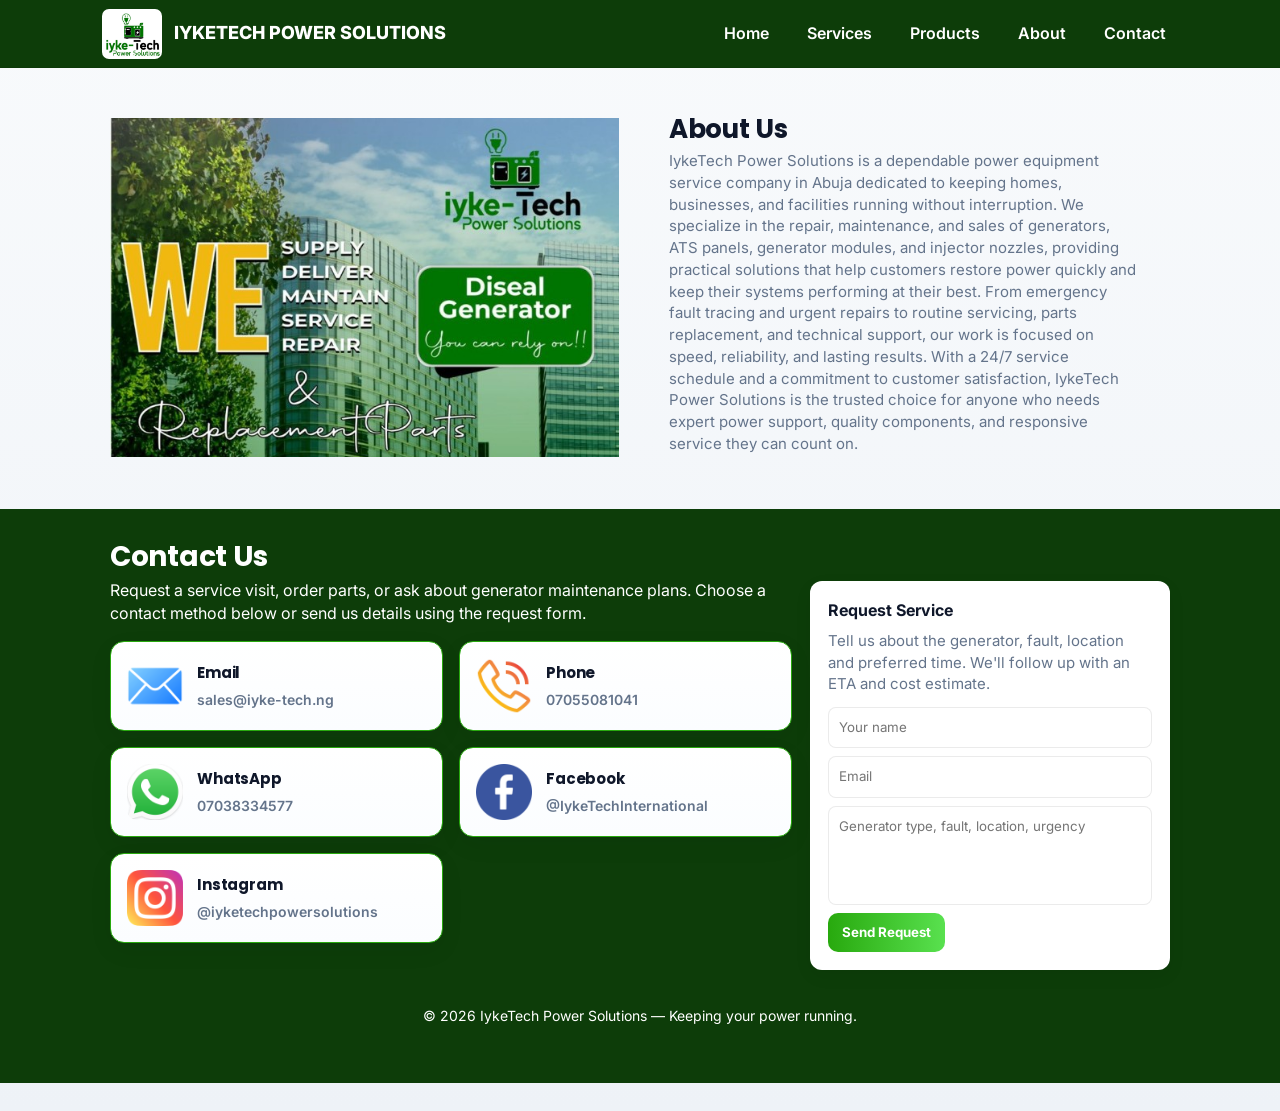
==== about/index.html @ e029b4d7 "fix navigation" ====
<!doctype html>
<html lang="en">

<head>
    <meta charset="utf-8" />
    <meta name="viewport" content="width=device-width,initial-scale=1" />
    <title>IykeTech Power Solutions — Generator Repairs, Sales & Maintenance</title>
    <link rel="stylesheet" href="/index.css">
    <link rel="icon" href="/favicon.ico" type="image/x-icon">
    <meta name="description"
        content="IykeTech Power Solutions — generator repairs, ATS panels, modules, injector nozzles and sales. 24/7 support, parts supply and maintenance services." />

    <link rel="preconnect" href="https://fonts.googleapis.com">
    <link rel="preconnect" href="https://fonts.gstatic.com" crossorigin>
    <link
        href="https://fonts.googleapis.com/css2?family=Inter:wght@300;400;500;600;700&family=Poppins:wght@400;600;700&display=swap"
        rel="stylesheet">

    <link rel="canonical" href="https://iyke-tech.ng/" />
    <meta property="og:type" content="website" />
    <meta property="og:title" content="IykeTech Power Solutions — Generator Repairs & Sales" />
    <meta property="og:description"
        content="Repair and sales of generators, ATS panels, modules and injector nozzles. 24/7 service and support." />
    <meta property="og:image" content="https://chideraval.github.io/iyketech-power-solutions//images/iyke-tech-logo.jpg" />
    <meta name="twitter:card" content="summary_large_image" />
    <meta name="twitter:title" content="IykeTech Power Solutions — Generator Repairs & Sales" />
    <meta name="twitter:description"
        content="Repair and sales of generators, ATS panels, modules and injector nozzles." />
    <meta name="twitter:image" content="https://chideraval.github.io/iyketech-power-solutions//images/iyke-tech-logo.jpg" />

    <script type="application/ld+json">
  {
    "@context": "https://schema.org",
    "@type": "LocalBusiness",
    "name": "IykeTech Power Solutions",
    "description": "Repair and sales of generators, ATS panels, modules and injector nozzles.",
    "telephone": "07055081041",
    "email": "sales@iyke-tech.ng",
    "url": "https://iyke-tech.ng/",
    "address": {
      "@type": "PostalAddress",
      "streetAddress": "No 7, Kubwa Express Way, behind Shema Fuel Station",
      "addressLocality": "Abuja",
      "addressRegion": "FCT",
      "postalCode": "",
      "addressCountry": "NG"
    }
  }
  </script>
</head>

<body>
    <header>
        <div class="nav-wrap">
            <div class="brand">
                <div class="logo" aria-hidden="true">
                    <img src="/images/iyke-tech-logo.jpg" loading="lazy" decoding="async" width="60"
                        height="50" alt="Company logo">
                </div>
                <div>
                    <div style="font-size:18px;font-weight:800">IYKETECH POWER SOLUTIONS</div>
                </div>
            </div>

            <nav>
                <div class="nav-links" role="navigation" aria-label="Main navigation">
                    <a href="/">Home</a>
                    <a href="/services/">Services</a>
                    <a href="/products/">Products</a>
                    <a href="/about/">About</a>
                    <a href="#contact">Contact</a>
                </div>

                <div class="mobile-menu" id="mobileMenu" aria-hidden="true">
                    <a href="/">Home</a>
                    <a href="/services/">Services</a>
                    <a href="/products/">Products</a>
                    <a href="/about/">About</a>
                    <a href="#contact">Contact</a>
                </div>
            </nav>

            <button class="menu-toggle" aria-label="Open menu" title="Menu">☰</button>
        </div>
    </header>

    <main>
        <section id="services" aria-labelledby="services-title" data-aos="fade-up" data-aos-duration="1000"
            data-aos-delay="200">
            <!-- <h2 id="services-title">About Us</h2> -->

            <div class="service-list" role="list">
                <article class="service-item" role="listitem" aria-labelledby="svc1-title">
                    <div class="svc-image" aria-hidden="true" style="aspect-ratio: 3/2; overflow: hidden;">
                        <img src="/images/iyke-tech-banner.jpg" loading="lazy" decoding="async"
                            alt="Generator repair example">
                    </div>

                    <div class="svc-content">
                        <div class="svc-title-badge">
                            <h3 id="svc1-title" style="line-height: .7em;">About Us</h3>
                        </div>

                        <p class="svc-copy">
                            IykeTech Power Solutions is a dependable power equipment service company in Abuja dedicated to
                            keeping homes, businesses, and facilities running without interruption. We specialize in the
                            repair, maintenance, and sales of generators, ATS panels, generator modules, and injector
                            nozzles, providing practical solutions that help customers restore power quickly and keep
                            their systems performing at their best. From emergency fault tracing and urgent repairs to
                            routine servicing, parts replacement, and technical support, our work is focused on speed,
                            reliability, and lasting results. With a 24/7 service schedule and a commitment to customer
                            satisfaction, IykeTech Power Solutions is the trusted choice for anyone who needs expert
                            power support, quality components, and responsive service they can count on.
                        </p>

                        <!-- <div class="svc-foot">
                            <a class="svc-cta" href="#contact">Request repair</a>
                            <div class="svc-meta">24/7 support</div>
                        </div> -->
                    </div>
                </article>
            </div>
        </section>

        <div class="bottom">
        <section id="contact" aria-labelledby="contact-title" style="margin-top:28px" data-aos="fade-up"
            data-aos-duration="1000" data-aos-delay="200">
            <h2 id="contact-title" style="line-height: 0;">Contact Us</h2>
            <div class="contact">
                <div style="margin-top:-18px;">
                    <p style="color:white;">Request a service visit, order parts, or ask about generator
                        maintenance plans.
                        Choose a contact method below or send us details using the request form.</p>

                    <div class="contact-cards" role="list">
                        <div class="contact-method" role="listitem" aria-label="Email sales@iyke-tech.ng">
                            <img class="icon-img" src="/images/gmail.png" loading="lazy" decoding="async"
                                alt="email icon">
                            <div class="contact-body">
                                <h3>Email</h3>
                                <a class="contact-link"
                                    href="mailto:sales@iyke-tech.ng">sales@iyke-tech.ng</a>
                            </div>
                        </div>

                        <div class="contact-method" role="listitem" aria-label="Phone 07055081041">
                            <img class="icon-img" src="/images/telephone-call.png" loading="lazy" decoding="async"
                                alt="phone icon">
                            <div class="contact-body">
                                <h3>Phone</h3>
                                <a class="contact-link" href="tel:07055081041">07055081041</a>
                            </div>
                        </div>

                        <div class="contact-method" role="listitem" aria-label="WhatsApp 07038334577">
                            <img class="icon-img" src="/images/whatsapp_5968841.png" loading="lazy" decoding="async"
                                alt="whatsapp icon">
                            <div class="contact-body">
                                <h3>WhatsApp</h3>
                                <a class="contact-link" href="https://wa.me/2347038334577" target="_blank"
                                    rel="noopener noreferrer">07038334577</a>
                            </div>
                        </div>

                        <div class="contact-method" role="listitem" aria-label="Facebook @IykeTechInternational">
                            <img class="icon-img" src="/images/facebook.png" loading="lazy" decoding="async"
                                alt="facebook icon">
                            <div class="contact-body">
                                <h3>Facebook</h3>
                                <a class="contact-link" href="https://www.facebook.com/IykeTechInternational" target="_blank"
                                    rel="noopener noreferrer">@IykeTechInternational</a>
                            </div>
                        </div>

                        <div class="contact-method" role="listitem" aria-label="Instagram @iyketechpowersolutions">
                            <img class="icon-img" src="/images/instagram.png" loading="lazy" decoding="async"
                                alt="instagram icon">
                            <div class="contact-body">
                                <h3>Instagram</h3>
                                <a class="contact-link" href="https://www.instagram.com/iyketechpowersolutions" target="_blank"
                                    rel="noopener noreferrer">@iyketechpowersolutions</a>
                            </div>
                        </div>
                    </div>
                </div>

                <aside class="contact-card" aria-labelledby="aside-quote-title">
                    <div id="aside-quote-title" style="font-weight:700">Request Service</div>
                    <div style="color:var(--muted);margin-top:8px;font-size:15px;">Tell us about the generator, fault,
                        location and preferred time. We'll follow up with an ETA and cost estimate.</div>

                    <form id="contactForm" style="margin-top:12px;display:flex;flex-direction:column;gap:8px">
                        <input id="name" name="name" placeholder="Your name"
                            style="padding:10px;border-radius:8px;border:1px solid rgba(0,0,0,0.08);" required>
                        <input id="email" name="email" type="email" placeholder="Email"
                            style="padding:10px;border-radius:8px;border:1px solid rgba(0,0,0,0.08);" required>
                        <textarea id="message" name="message" placeholder="Generator type, fault, location, urgency"
                            rows="4"
                            style="padding:10px;border-radius:8px;border:1px solid rgba(0,0,0,0.08);resize: none;"
                            required></textarea>
                        <div style="display:flex;gap:10px;align-items:center">
                            <button id="sendBtn" type="submit" class="cta">Send Request</button>
                            <div id="sendMsg" style="color:var(--muted);font-size:13px"></div>
                        </div>
                    </form>
                </aside>
            </div>
        </section>

        <footer>
            © <span id="year"></span> IykeTech Power Solutions — Keeping your power running.
        </footer>
        </div>
    </main>
    <script src="/index.js"></script>
</body>

</html>
---- index.css ----
:root {
    --font-heading: "Poppins", Inter, system-ui, -apple-system, "Segoe UI", Roboto, "Helvetica Neue", Arial, sans-serif;
    --font-body: "Inter", system-ui, -apple-system, "Segoe UI", Roboto, "Helvetica Neue", Arial, sans-serif;
    --bg: #f8fafc;
    --surface: #ffffff;
    /* --accent: #1ab309; */
    /* --accent: #ea1b1b; */
    --accent: #28a90e;
    --muted: #64748b;
    --card: linear-gradient(180deg, #ffffff, #f1f5f9);
    --radius: 16px;
    --max-width: 1100px;
    --nav-height: 68px;
    color-scheme: light;
    font-family: Inter, ui-sans-serif, system-ui, -apple-system, "Segoe UI", Roboto, "Helvetica Neue", Arial;
}

* {
    box-sizing: border-box
}

html {
    scroll-behavior: smooth;
    scroll-padding-top: calc(var(--nav-height) + 15px);
}

body {
    margin: 0;
    background: linear-gradient(180deg, #f8fafc 0%, #eef2f7 100%);
    color: #0f172a;
    -webkit-font-smoothing: antialiased;
    -moz-osx-font-smoothing: grayscale;
    line-height: 1.45;
    /* padding-bottom: 60px; */
    font-family: var(--font-body);
    font-weight: 400;
    line-height: 1.45;
    overflow-x: hidden;
}

/* Headings */
h1,
h2,
h3,
h4 {
    font-family: var(--font-heading);
    font-weight: 700;
    letter-spacing: -0.01em;
    /* margin: .4em 0 .6em; */
}

h1 {
    font-size: clamp(28px, 4vw, 44px)
}

h2 {
    font-size: clamp(20px, 3vw, 28px)
}

h3 {
    font-size: 18px
}

/* Header/Nav */
header {
    position: sticky;
    top: 0;
    z-index: 60;
    height: var(--nav-height);
    /* backdrop-filter: blur(6px); */
    background: rgba(255, 255, 255, 0.8);
    background-color: white;
    background: #0d3d09;
    border-bottom: 1px solid rgba(0, 0, 0, 0.06);
    display: flex;
    align-items: center;
    justify-content: center;
}

.brand div:nth-of-type(2) {
    color: white;
}

.nav-wrap {
    width: 100%;
    max-width: var(--max-width);
    display: flex;
    align-items: center;
    gap: 16px;
    padding: 12px
}

.brand {
    display: flex;
    align-items: center;
    gap: 12px;
    font-weight: 700
}

.logo {
    /* width: 44px;
    height: 44px; */
    /* border-radius: 10px; */
    display: grid;
    place-items: center;
    /* background: linear-gradient(135deg, var(--accent), #ffd6b8); */
    color: #fff;
    font-weight: 800;
    /* padding-right: 3.5em; */
}

.logo img {
    border-radius: 7px;
}

nav {
    margin-left: auto
}

.nav-links {
    display: flex;
    gap: 14px;
    align-items: center
}

.nav-links a {
    color: var(--muted);
    color: white;
    text-decoration: none;
    font-weight: 600;
    padding: 8px 12px;
    border-radius: 8px
}

.nav-links a:hover {
    color: #0f172a;
    background: rgba(253, 247, 247, 0.04);
    background: rgb(201, 237, 201);
}

.cta {
    display: inline-block;
    padding: 10px 14px;
    border-radius: 10px;
    /* background: linear-gradient(90deg, var(--accent), #ff8f5b); */
    background: linear-gradient(90deg, var(--accent), #59e14f);
    color: #fff;
    font-weight: 700;
    border: none;
    cursor: pointer;
    text-decoration: none
}

.menu-toggle {
    display: none;
    background: #f1f5f9;
    border: 1px solid rgba(0, 0, 0, 0.06);
    color: #0f172a;
    padding: 8px 12px;
    border-radius: 10px;
    font-weight: 700;
    cursor: pointer
}

.mobile-menu {
    position: absolute;
    top: var(--nav-height);
    left: 0;
    width: 100%;
    background: #ffffff;
    /* border-radius: 0 0 14px 14px; */
    border-radius: 0px;
    box-shadow: 0 20px 40px rgba(0, 0, 0, 0.12);
    padding: 14px;
    display: none;
    flex-direction: column;
    gap: 6px;
    border: 1px solid rgba(0, 0, 0, 0.06);
    animation: fadeIn 0.2s ease;
    z-index: 70;
}

.mobile-menu a {
    padding: 14px 16px;
    border-radius: 10px;
    font-weight: 600;
    color: #0f172a;
    text-decoration: none;
    width: 100%;
    display: block
}

.mobile-menu a:hover {
    background: #f1f5f9
}

.mobile-menu.open {
    display: flex
}

@keyframes fadeIn {
    from {
        opacity: 0;
        transform: translateY(-8px)
    }

    to {
        opacity: 1;
        transform: translateY(0)
    }
}

@media (max-width:900px) {
    .nav-links {
        display: none
    }

    .menu-toggle {
        display: inline-flex
    }
}

main {
    max-width: var(--max-width);
    margin: 28px auto;
    padding: 0 20px
}

/* HERO */
.hero {
    /* min-height: 60vh; */
    display: grid;
    grid-template-columns: 1fr 420px;
    gap: 28px;
    align-items: center;
}

.hero-card {
    background: var(--card);
    padding: 36px;
    border-radius: 20px;
    box-shadow: 0 10px 30px rgba(0, 0, 0, 0.08);
}

.eyebrow {
    color: var(--accent);
    font-weight: 700;
    text-transform: uppercase;
    letter-spacing: 1px;
    font-size: 13px
}

h1 {
    font-size: clamp(28px, 4vw, 44px);
    /* margin: 8px 0 12px */
}

p.lead {
    color: var(--muted);
    margin: 0 0 18px
}

.hero-ctas {
    display: flex;
    gap: 12px
}

.hero-preview {
    display: flex;
    flex-direction: column;
    gap: 12px
}

.sample-card {
    border-radius: 12px;
    padding: 16px;
    background: #ffffff;
    box-shadow: 0 6px 18px rgba(0, 0, 0, 0.06);
    display: flex;
    gap: 10px;
    align-items: center
}

.sample-thumb {
    width: 88px;
    height: 64px;
    border-radius: 8px;
    background: linear-gradient(135deg, #e2e8f0, #cbd5e1);
    display: grid;
    place-items: center;
    color: #475569;
    font-weight: 700
}

/* SERVICES */
.service-list {
    /* margin-top: 44px; */
    display: flex;
    flex-direction: column;
    gap: 18px
}

.service-item {
    display: flex;
    flex-direction: column;
    gap: 18px;
    background: linear-gradient(180deg, rgba(255, 255, 255, 0.96), #fbfdff);
    border-radius: 14px;
    border: 1px solid rgba(15, 23, 42, 0.04);
    box-shadow: 0 10px 30px rgba(14, 20, 30, 0.06);
    overflow: hidden;
    transition: transform .22s cubic-bezier(.2, .9, .2, 1), box-shadow .22s;
}

.service-item:hover {
    transform: translateY(-6px);
    box-shadow: 0 22px 44px rgba(14, 20, 30, 0.10)
}

.svc-image {
    width: 100%;
    height: 220px;
    flex: 0 0 auto;
    display: block;
    background: #e6eef6;
    overflow: hidden
}

.svc-image img {
    width: 100%;
    height: 100%;
    object-fit: cover;
    display: block
}

.svc-content {
    padding: 0 18px 18px 18px;
    display: flex;
    flex-direction: column;
    gap: 12px;
    text-align: left
}

.svc-title-badge {
    display: flex;
    flex-direction: column;
    gap: 6px;
    align-items: flex-start
}

.svc-title-badge h3 {
    margin: 0;
    font-size: 20px
}

.badge {
    display: inline-block;
    align-self: flex-start;
    background: rgba(53, 120, 255, 0.08);
    color: var(--accent);
    padding: 6px 8px;
    border-radius: 8px;
    font-weight: 700;
    font-size: 12px;
    white-space: nowrap
}

.svc-copy {
    margin: 0;
    color: var(--muted);
    font-size: 15px
}

.svc-foot {
    display: flex;
    justify-content: space-between;
    align-items: center;
    margin-top: 6px;
    flex-wrap: wrap;
    gap: 10px
}

.svc-cta {
    background: linear-gradient(90deg, var(--accent), #59e14f);
    color: white;
    padding: 8px 12px;
    border-radius: 10px;
    text-decoration: none;
    font-weight: 700;
    box-shadow: 0 6px 18px rgba(255, 107, 53, 0.12)
}

.svc-meta {
    color: var(--muted);
    font-weight: 600;
    font-size: 13px
}

/* NEW: Other services tag list */
.service-tags {
    margin-top: 18px;
    padding: 18px;
    border-radius: 12px;
    background: linear-gradient(180deg, #fff, #fff9fb);
    border: 1px solid rgba(123, 45, 109, 0.04);
    box-shadow: 0 8px 24px rgba(18, 24, 33, 0.03);
}

.service-tags h3 {
    /* margin: 0 0 12px 0; */
    margin: 0;
    font-size: 22px;
    font-family: var(--font-heading);
    /* color: var(--accent); */
}

.tags {
    display: flex;
    gap: 10px;
    flex-wrap: wrap;
    align-items: center;
}

.tag {
    display: inline-flex;
    align-items: center;
    gap: 8px;
    padding: 8px 12px;
    border-radius: 999px;
    background: linear-gradient(90deg, rgba(123, 45, 109, 0.06), rgba(246, 198, 216, 0.04));
    color: var(--accent);
    font-weight: 600;
    font-size: 14px;
    border: 1px solid rgba(123, 45, 109, 0.06);
    cursor: default;
    user-select: none;
    transition: transform .14s ease, box-shadow .14s ease;
    white-space: nowrap;
}

.tag:focus {
    outline: none;
    box-shadow: 0 6px 18px rgba(123, 45, 109, 0.12);
    transform: translateY(-3px);
}

.tag:hover {
    transform: translateY(-3px);
    box-shadow: 0 6px 18px rgba(123, 45, 109, 0.08);
}

/* hidden class for collapsed tags */
.tag.hidden {
    display: none !important;
}

/* toggle button */
.tags-toggle {
    display: inline-flex;
    align-items: center;
    gap: 8px;
    margin-top: 12px;
    padding: 8px 12px;
    background: transparent;
    border: 1px solid rgba(123, 45, 109, 0.08);
    font-family: var(--font-body);
    font-size: 13px;
    color: var(--accent);
    border-radius: 10px;
    font-weight: 700;
    cursor: pointer;
}

.tags-toggle:focus {
    outline: none;
    box-shadow: 0 6px 18px rgba(123, 45, 109, 0.12);
}

/* tiny secondary text for tag counts (optional) */
.tag small {
    display: inline-block;
    font-weight: 600;
    color: rgba(15, 23, 42, 0.6);
    font-size: 12px;
    margin-left: 4px;
}

/* Products grid (now placed above portfolio) */
.products {
    margin-top: 18px;
    /* padding: 18px; */
    border-radius: 12px;
    /* background: linear-gradient(180deg, #fff, #fff9fb); */
    /* border: 1px solid rgba(123, 45, 109, 0.04); */
    /* box-shadow: 0 8px 24px rgba(18, 24, 33, 0.03) */
}

.products h3 {
    margin: 0 0 12px 0;
    font-size: 22px;
    font-family: var(--font-heading);
    /* color: var(--accent); */
}

.products-grid {
    display: grid;
    /* grid-template-columns: repeat(auto-fit, minmax(200px, 1fr)); */
    grid-template-columns: repeat(auto-fit, minmax(300px, 1fr));
    gap: 12px;
    margin-top: 12px
}

.product-card {
    background: #fff;
    border-radius: 12px;
    padding: 12px;
    display: flex;
    flex-direction: column;
    gap: 8px;
    box-shadow: 0 6px 18px rgba(0, 0, 0, 0.04);
    border: 1px solid rgba(123, 45, 109, 0.04)
}

.product-card img {
    width: 100%;
    /* height: 140px; */
    height: 200px;
    object-fit: cover;
    border-radius: 8px
}

.product-title {
    font-weight: 700;
    color: #0f172a;
    font-size: 15px
}

.product-price {
    color: var(--accent);
    /* font-weight: 800; */
    font-weight: 500;
    font-size: 14px;
    /* margin-top: 4px */
}

.product-actions {
    margin-top: auto;
    display: flex;
    gap: 8px;
    align-items: center
}

.btn-outline {
    background: transparent;
    border: 1px solid rgba(123, 45, 109, 0.08);
    color: var(--accent);
    padding: 8px 10px;
    border-radius: 8px;
    font-weight: 700;
    font-family: var(--font-body);
    text-decoration: none;
    font-size: 13px;
    cursor: pointer;
}

/* Product modal overlay and content */
.product-modal {
    position: fixed;
    inset: 0;
    display: none;
    align-items: center;
    justify-content: center;
    z-index: 200;
    background: rgba(0, 0, 0, 0.5);
    padding: 20px
}

.product-modal.open {
    display: flex
}

/* centered content container with padding and max-height so it doesn't touch top/bottom */
.product-modal-content {
    width: 100%;
    max-width: 900px;
    background: #fff;
    border-radius: 12px;
    padding: 18px;
    position: relative;
    box-shadow: 0 30px 60px rgba(2, 6, 23, 0.45);
    max-height: calc(100vh - 80px);
    /* prevents touching top/bottom */
    overflow: auto;
    /* scroll when content is long */
}

.product-modal-content h3.modal-title {
    margin: 0 0 12px 0;
    font-size: 20px;
    /* color: var(--accent); */
}

.pm-close {
    position: absolute;
    top: 12px;
    right: 12px;
    background: #fff;
    border-radius: 8px;
    width: 40px;
    height: 40px;
    display: grid;
    place-items: center;
    border: 0;
    cursor: pointer;
    box-shadow: 0 6px 12px rgba(0, 0, 0, 0.06)
}

/* modal inner card: image + body */
.product-modal-card {
    display: grid;
    grid-template-columns: 1fr 1fr;
    gap: 16px;
    margin-top: 8px;
}

.product-modal-card .pm-img {
    background-size: cover;
    background-position: center;
    min-height: 320px;
    max-height: 400px;
    border-radius: 8px
}

.product-modal-card .pm-body {
    display: flex;
    flex-direction: column;
    /* gap: 12px; */
}

.pm-price {
    font-size: 18px;
    font-weight: 800;
    /* color: #0f172a; */
    color: var(--accent);
}

.pm-specs {
    color: var(--muted);
    font-size: 14px;
}

.pm-details {
    margin-top: 6px;
    color: var(--muted);
    font-size: 14px;
}

/* HIDE EXTRA PORTFOLIO CARDS ON GRID (they remain in DOM for lightbox navigation) */
.project.extra {
    display: none;
}

/* simple controls area below the portfolio grid */
#portfolioControls {
    margin-top: 12px;
    display: flex;
    gap: 10px;
    align-items: center;
}

#showAllProjects {
    cursor: pointer;
}

@media(max-width:900px) {
    .product-modal-card {
        grid-template-columns: 1fr;
    }
}


@media (min-width:900px) {
    .service-list {
        gap: 48px
    }

    .service-item {
        flex-direction: row;
        border-radius: 0px;
        align-items: center
    }

    .svc-image {
        flex: 0 0 48%;
        height: auto;
        min-height: 260px
    }

    .svc-content {
        flex: 1;
        padding: 24px 32px;
        align-self: center;
        max-width: 680px
    }

    .service-item:nth-child(even) {
        flex-direction: row-reverse
    }

    .service-item {
        background: transparent;
        border: none;
        box-shadow: none
    }

    .service-item:hover {
        transform: none;
        box-shadow: none
    }

    .svc-title-badge h3 {
        margin: 0;
        font-size: 26px
    }
}

@media (max-width:520px) {
    .svc-image {
        height: 180px
    }
}

/* Portfolio */
#portfolio {
    /* background: linear-gradient(90deg, var(--accent), #59e14f); */
    position: relative;
    padding: 20px 0;
}

#portfolio::before {
    content: "";
    position: absolute;
    inset: 0;
    left: 50%;
    width: 100vw;
    transform: translateX(-50%);
    background: rgb(182, 242, 182);
    z-index: -1;
}

.portfolio-grid {
    margin-top: 18px;
    display: grid;
    grid-template-columns: repeat(auto-fit, minmax(240px, 1fr));
    gap: 12px;
    /* background: linear-gradient(90deg, var(--accent), #59e14f); */
    position: relative;
    padding: 20px 0;
}

.project {
    position: relative;
    border-radius: 10px;
    overflow: hidden;
    cursor: pointer;
    min-height: 120px;
    display: flex;
    align-items: flex-end;
    justify-content: flex-start;
    padding: 0;
    background: #e9eef6
}

.project .proj-img {
    width: 100%;
    height: 100%;
    object-fit: cover;
    display: block;
    /* vertical-align: middle; */
    aspect-ratio: 16/9;
    transition: transform .28s ease
}

.project:hover .proj-img {
    transform: scale(1.03)
}

/* sticky overlay label on image */
.project .label {
    position: absolute;
    left: 9px;
    bottom: 9px;
    z-index: 3;
    background: linear-gradient(180deg, rgba(255, 255, 255, 0.95), rgba(255, 255, 255, 0.82));
    padding: 6px 10px;
    border-radius: 8px;
    font-weight: 700;
    font-size: 13px;
    box-shadow: 0 6px 18px rgba(2, 6, 23, 0.08);
    color: #0f172a;
}

/* subtle dark gradient to improve contrast for label */
.project::after {
    content: "";
    position: absolute;
    inset: 0;
    z-index: 1;
    background: linear-gradient(180deg, rgba(0, 0, 0, 0.0) 40%, rgba(0, 0, 0, 0.18) 100%);
    pointer-events: none;
}

/* Lightbox */
.lightbox {
    position: fixed;
    inset: 0;
    display: none;
    align-items: center;
    justify-content: center;
    background: rgba(0, 0, 0, 0.5);
    z-index: 120;
    padding: 28px
}

.lightbox.open {
    display: flex
}

.lightbox-content {
    /* max-width: 1200px; */
    max-width: 700px;
    width: 100%;
    background: #ffffff;
    border-radius: 12px;
    padding: 18px;
    position: relative;
    box-shadow: 0 30px 60px rgba(2, 6, 23, 0.45)
}

.lb-img {
    width: 100%;
    height: 60vh;
    border-radius: 8px;
    background-size: cover;
    background-position: center
}

.lb-meta {
    display: flex;
    justify-content: space-between;
    gap: 12px;
    margin-top: 12px;
    align-items: center
}

.lb-close {
    position: absolute;
    top: 12px;
    right: 12px;
    background: #ffffff;
    border-radius: 8px;
    box-shadow: 0 6px 12px rgba(0, 0, 0, 0.08);
    width: 40px;
    height: 40px;
    display: grid;
    place-items: center;
    padding: 0;
    border: 0;
    cursor: pointer;
    color: #0f172a;
    z-index: 130
}

.lb-close svg {
    width: 14px;
    height: 14px;
    display: block;
    fill: none;
    stroke: currentColor;
    stroke-width: 2;
    stroke-linecap: round;
    stroke-linejoin: round
}

.lb-nav {
    display: flex;
    gap: 8px
}

.lb-nav .icon-btn {
    background: #ffffff;
    border-radius: 50%;
    box-shadow: 0 8px 20px rgba(2, 6, 23, 0.12);
    width: 44px;
    height: 44px;
    display: grid;
    place-items: center;
    padding: 0;
    border: 0;
    cursor: pointer;
    color: #0f172a;
    z-index: 130
}

.lb-nav .icon-btn svg {
    width: 18px;
    height: 18px;
    display: block;
    fill: none;
    stroke: currentColor;
    stroke-width: 2;
    stroke-linecap: round;
    stroke-linejoin: round
}

/* Testimonials */
.testimonials {
    /* margin-top: 44px; */
    padding: 18px;
    padding-bottom: 60px;
    border-radius: 12px;
    background: #ffffff;
    box-shadow: 0 6px 18px rgba(0, 0, 0, 0.06);
    position: relative;
}

.test-slider {
    display: flex;
    gap: 12px;
    overflow: hidden;
    padding-bottom: 6px
}

.test-card {
    min-width: 260px;
    padding: 16px;
    border-radius: 10px;
    background: #f8fafc
}

.stars {
    color: var(--accent);
    font-size: 20px;
    margin-bottom: 6px
}

.test-nav {
    position: absolute;
    right: 12px;
    bottom: 12px;
    display: flex;
    gap: 8px
}

.test-nav .icon-btn {
    background: #ffffff;
    border-radius: 50%;
    box-shadow: 0 6px 12px rgba(0, 0, 0, 0.06);
    width: 40px;
    height: 40px;
    display: grid;
    place-items: center;
    padding: 0;
    border: 0;
    cursor: pointer;
    color: #0f172a
}

.test-nav .icon-btn svg {
    width: 18px;
    height: 18px;
    display: block;
    fill: none;
    stroke: currentColor;
    stroke-width: 2;
    stroke-linecap: round;
    stroke-linejoin: round
}

/* Locations */
.locations {
    /* margin-top: 28px; */
    display: grid;
    grid-template-columns: 1fr;
    gap: 18px
}

.map-grid {
    display: grid;
    grid-template-columns: 1fr;
    gap: 18px
}

.map-card {
    border-radius: 12px;
    overflow: hidden;
    background: #ffffff;
    border: 1px solid rgba(15, 23, 42, 0.04);
    box-shadow: 0 10px 30px rgba(14, 20, 30, 0.06);
    display: flex;
    flex-direction: column
}

.map-inner {
    display: flex;
    flex-direction: column
}

.map-frame {
    width: 100%;
    height: 260px;
    border: 0;
    display: block
}

.map-body {
    padding: 16px;
    display: flex;
    flex-direction: column;
    gap: 8px
}

.map-body strong {
    font-weight: 700
}

.map-link {
    color: var(--accent);
    text-decoration: none;
    font-weight: 700
}

.map-note {
    color: var(--muted);
    font-size: 13px;
    margin-top: 6px
}

@media(min-width:900px) {
    .map-grid {
        grid-template-columns: 1fr 1fr
    }

    .map-frame {
        height: 300px
    }

    .map-card {
        background: transparent;
        border: none;
        border-radius: 0px;
        box-shadow: none
    }

    .map-body {
        padding: 16px 0
    }
}

/* Contact cards & form */
.contact {
    display: grid;
    grid-template-columns: 1fr 360px;
    gap: 18px;
    margin-top: 24px;
}

.bottom {
    margin-top: 30px;
    position: relative;
    padding: 20px 0;
}

.bottom::before {
    content: "";
    position: absolute;
    inset: 0;
    left: 50%;
    width: 100vw;
    transform: translateX(-50%);
    background: #0d3d09;
    z-index: -1;
}

#contact-title {
    color: white;
}

/* ===== contact overflow fixes =====
   Prevent children from forcing the container wider than it should be.
   Add this after your existing contact styles.
*/
.contact,
.contact * {
    box-sizing: border-box;
}

/* allow direct children of the .contact grid to shrink properly */
.contact>* {
    min-width: 0;
}

/* same for the contact cards grid items and service-like cards inside */
.contact-cards,
.contact-cards>* {
    min-width: 0;
}

/* allow the contact-method flex items to shrink (fixes long links / unbreakable content) */
.contact-method {
    min-width: 0;
}

/* ensure images / icons never overflow their containers */
.contact-method .icon-img,
.contact .proj-img,
.svc-image img {
    max-width: 100%;
    height: auto;
    display: block;
}

/* inputs/forms scale to fit the column and avoid overflow */
.contact-card input,
.contact-card textarea,
.contact input,
.contact textarea,
.svc-content input,
.svc-content textarea {
    width: 100%;
    max-width: 100%;
    box-sizing: border-box;
}

/* make long links wrap instead of forcing width */
.contact-method .contact-link,
.contact .map-body,
.contact .svc-meta {
    overflow-wrap: anywhere;
    word-break: break-word;
    white-space: normal;
}

/* if you prefer to visually clip any tiny overflow (optional) */
/* .contact { overflow: hidden; } */

.contact-cards {
    display: grid;
    grid-template-columns: repeat(auto-fit, minmax(240px, 1fr));
    gap: 16px;
    margin-top: 12px
}

.contact-method {
    background: linear-gradient(180deg, #ffffff, #fbfdff);
    padding: 16px;
    border-radius: 14px;
    box-shadow: 0 8px 24px rgba(18, 24, 33, 0.06);
    display: flex;
    gap: 14px;
    align-items: center;
    transition: transform .22s cubic-bezier(.2, .9, .2, 1), box-shadow .22s;
    border: 1px solid rgba(15, 23, 42, 0.03);
    border: 1px solid var(--accent);
    text-decoration: none;
    color: inherit
}

.contact-method:hover {
    transform: translateY(-6px);
    box-shadow: 0 18px 36px rgba(15, 23, 42, 0.08)
}

.contact-method .icon-img {
    width: 56px;
    height: 56px;
    border-radius: 10px;
    object-fit: cover;
    flex: 0 0 56px;
    /* background: linear-gradient(135deg, #fff, #f7f9fb); */
    /* box-shadow: 0 6px 12px rgba(0, 0, 0, 0.04) */
}

.contact-body {
    display: flex;
    flex-direction: column;
    gap: 6px
}

.contact-method h3 {
    margin: 0;
    font-size: 15px;
    color: #0f172a;
    font-weight: 700
}

.contact-method .contact-link {
    display: inline-block;
    color: var(--muted);
    font-weight: 600;
    font-size: 14px;
    text-decoration: none
}

.contact-method .contact-link:hover {
    color: #0f172a;
    text-decoration: none
}

.contact-card {
    padding: 18px;
    border-radius: 12px;
    background: #ffffff;
    box-shadow: 0 6px 18px rgba(0, 0, 0, 0.06)
}

#contactForm input,
#contactForm textarea,
#contactForm button {
    font-family: var(--font-body);
    font-weight: 400;
    line-height: 1.45;
}

#contactForm button {
    font-weight: 700;
}

#contactForm input:focus,
#contactForm textarea:focus {
    outline: 1px solid var(--accent);
    border: none;
}

footer {
    text-align: center;
    margin-top: 36px;
    margin-bottom: 36px;
    /* color: var(--muted); */
    color: white;
    font-size: 14px
}

@media (max-width:900px) {
    .hero {
        grid-template-columns: 1fr
    }

    .svc-image {
        height: 200px
    }

    .contact {
        grid-template-columns: 1fr
    }

    .hero-card {
        padding: 20px
    }

    .lb-img {
        height: 50vh
    }

    .test-nav {
        right: 10px;
        bottom: 10px
    }

    .contact-cards {
        grid-template-columns: 1fr
    }

    .map-frame {
        height: 220px
    }

    .map-grid {
        grid-template-columns: 1fr
    }
}

/* small styling for the table in modal */
.pm-spec-table {
    width: 100%;
    border-collapse: collapse;
    margin-top: 8px;
}

.pm-spec-table th,
.pm-spec-table td {
    text-align: left;
    padding: 6px 8px;
    border-bottom: 1px solid #eee;
    vertical-align: top;
}

.pm-unnamed-list {
    margin: 6px 0 0 18px;
}

.pm-get-wrap {
    margin-top: 12px;
}
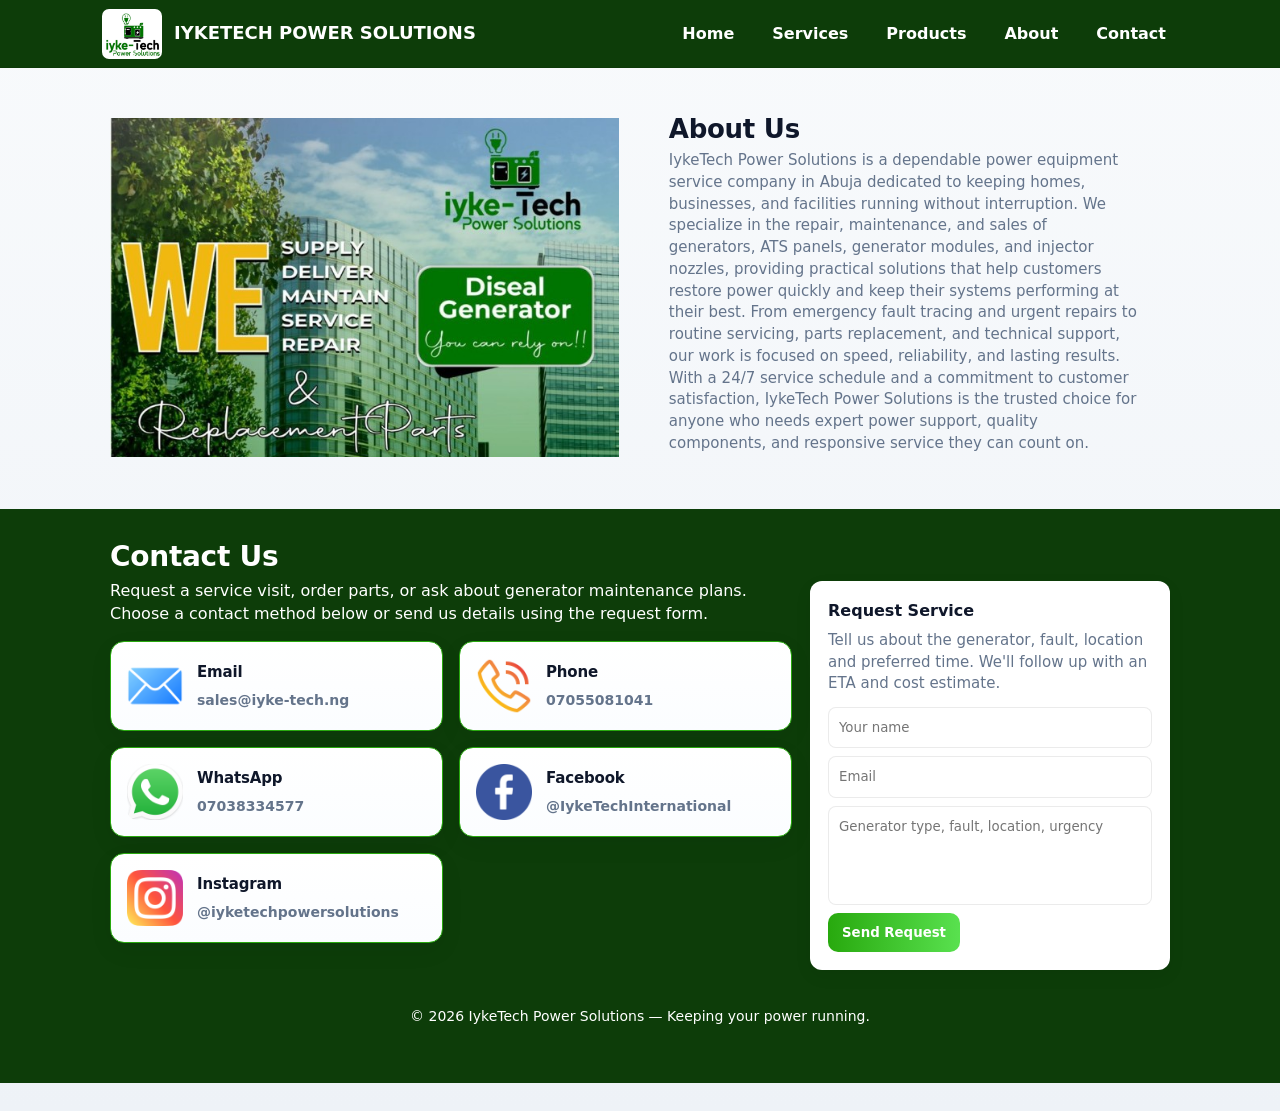
==== commit 4824dd60: "add seo code" ====
--- a/about/index.html
+++ b/about/index.html
@@ -2,51 +2,27 @@
 <html lang="en">
 
 <head>
-    <meta charset="utf-8" />
-    <meta name="viewport" content="width=device-width,initial-scale=1" />
-    <title>IykeTech Power Solutions — Generator Repairs, Sales & Maintenance</title>
+    <meta charset="UTF-8">
+    <meta name="viewport" content="width=device-width, initial-scale=1.0">
+
+    <title>About IykeTech Power Solutions | Abuja, Nigeria</title>
+    <meta name="description" content="Learn about IykeTech Power Solutions, providing diesel generator sales, repairs, maintenance, installation, and spare parts in Abuja and across Nigeria.">
+
+    <meta name="robots" content="index, follow">
+    <link rel="canonical" href="https://www.iyketechpower.com/about/">
+
+    <meta property="og:type" content="website">
+    <meta property="og:url" content="https://www.iyketechpower.com/about/">
+    <meta property="og:title" content="About IykeTech Power Solutions">
+    <meta property="og:description" content="Learn about IykeTech Power Solutions and our generator sales, servicing, repairs, and installation services across Nigeria.">
+    <meta property="og:site_name" content="IykeTech Power Solutions">
+
+    <meta name="twitter:card" content="summary">
+    <meta name="twitter:title" content="About IykeTech Power Solutions">
+    <meta name="twitter:description" content="Discover IykeTech Power Solutions, your partner for generator sales and services in Nigeria.">
+
     <link rel="stylesheet" href="/index.css">
-    <link rel="icon" href="/favicon.ico" type="image/x-icon">
-    <meta name="description"
-        content="IykeTech Power Solutions — generator repairs, ATS panels, modules, injector nozzles and sales. 24/7 support, parts supply and maintenance services." />
-
-    <link rel="preconnect" href="https://fonts.googleapis.com">
-    <link rel="preconnect" href="https://fonts.gstatic.com" crossorigin>
-    <link
-        href="https://fonts.googleapis.com/css2?family=Inter:wght@300;400;500;600;700&family=Poppins:wght@400;600;700&display=swap"
-        rel="stylesheet">
-
-    <link rel="canonical" href="https://iyke-tech.ng/" />
-    <meta property="og:type" content="website" />
-    <meta property="og:title" content="IykeTech Power Solutions — Generator Repairs & Sales" />
-    <meta property="og:description"
-        content="Repair and sales of generators, ATS panels, modules and injector nozzles. 24/7 service and support." />
-    <meta property="og:image" content="https://chideraval.github.io/iyketech-power-solutions//images/iyke-tech-logo.jpg" />
-    <meta name="twitter:card" content="summary_large_image" />
-    <meta name="twitter:title" content="IykeTech Power Solutions — Generator Repairs & Sales" />
-    <meta name="twitter:description"
-        content="Repair and sales of generators, ATS panels, modules and injector nozzles." />
-    <meta name="twitter:image" content="https://chideraval.github.io/iyketech-power-solutions//images/iyke-tech-logo.jpg" />
-
-    <script type="application/ld+json">
-  {
-    "@context": "https://schema.org",
-    "@type": "LocalBusiness",
-    "name": "IykeTech Power Solutions",
-    "description": "Repair and sales of generators, ATS panels, modules and injector nozzles.",
-    "telephone": "07055081041",
-    "email": "sales@iyke-tech.ng",
-    "url": "https://iyke-tech.ng/",
-    "address": {
-      "@type": "PostalAddress",
-      "streetAddress": "No 7, Kubwa Express Way, behind Shema Fuel Station",
-      "addressLocality": "Abuja",
-      "addressRegion": "FCT",
-      "postalCode": "",
-      "addressCountry": "NG"
-    }
-  }
-  </script>
+    <link rel="icon" href="/favicon.ico">
 </head>
 
 <body>
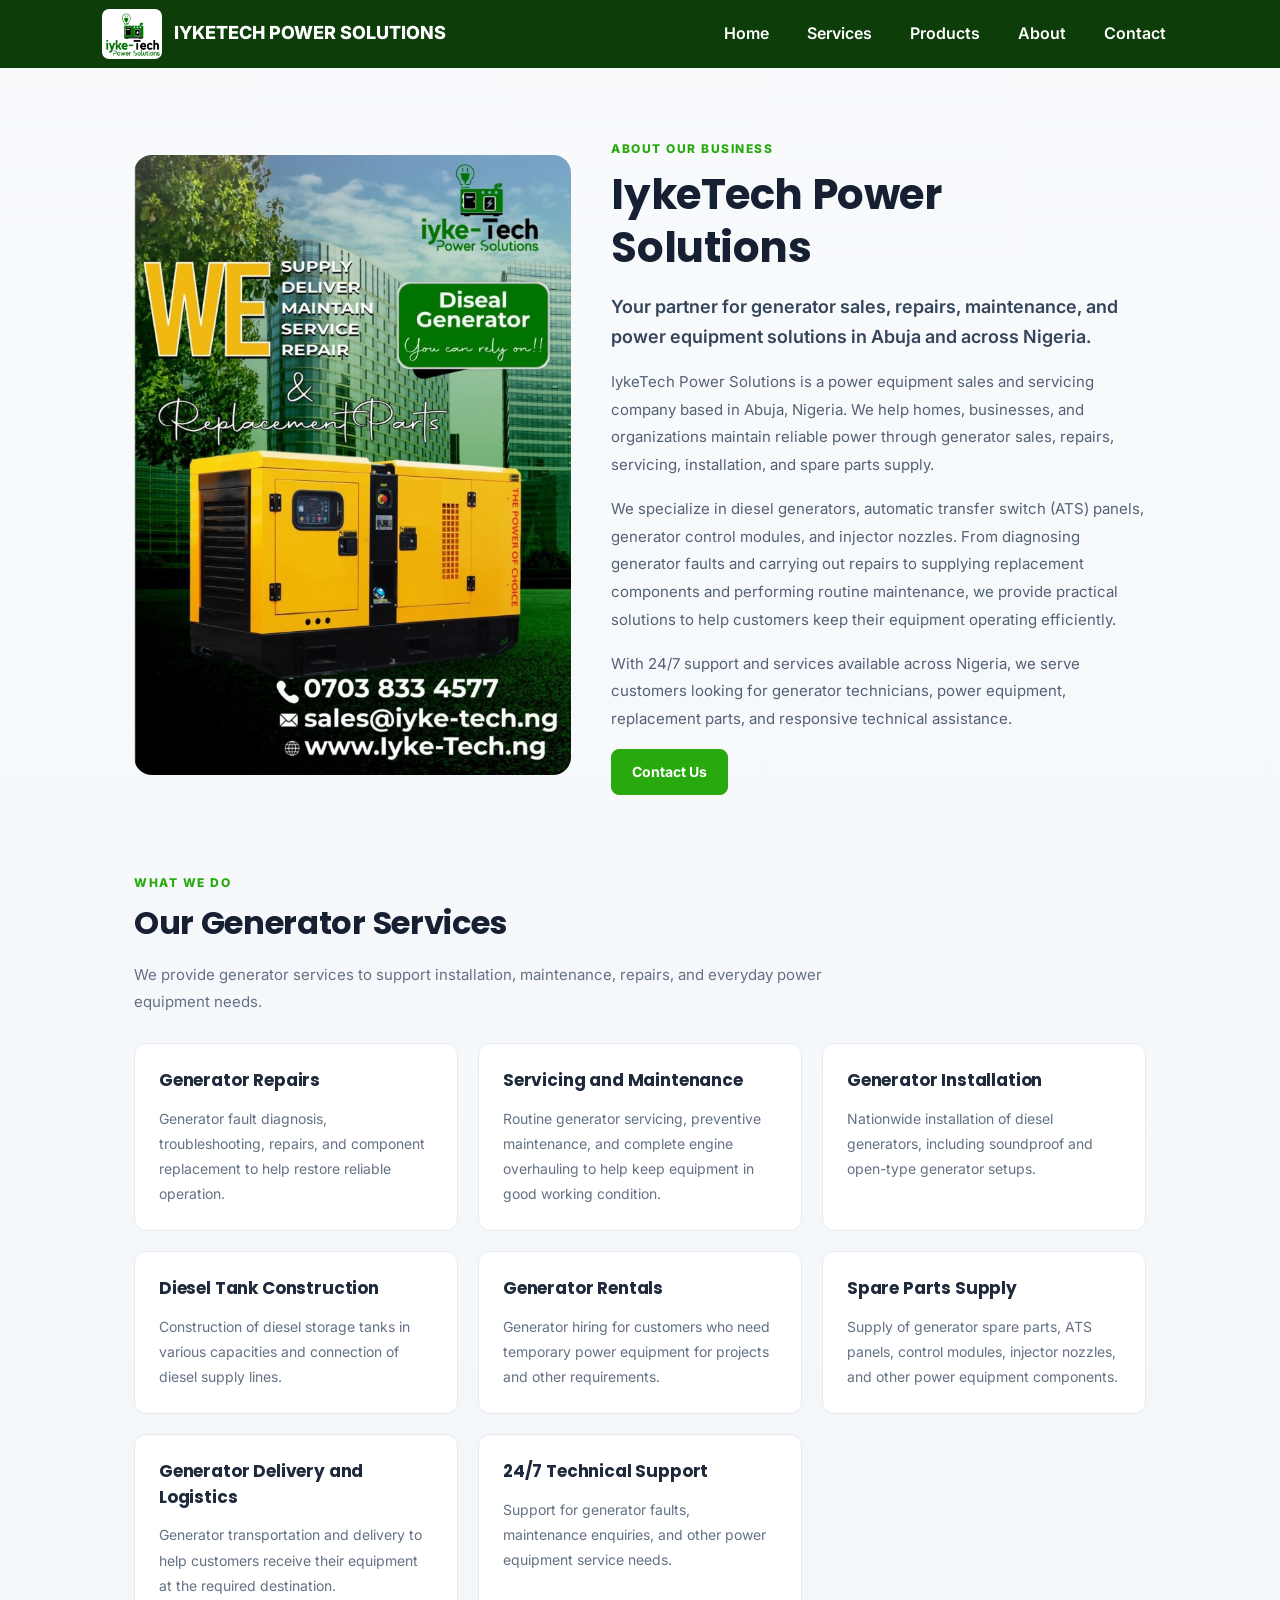
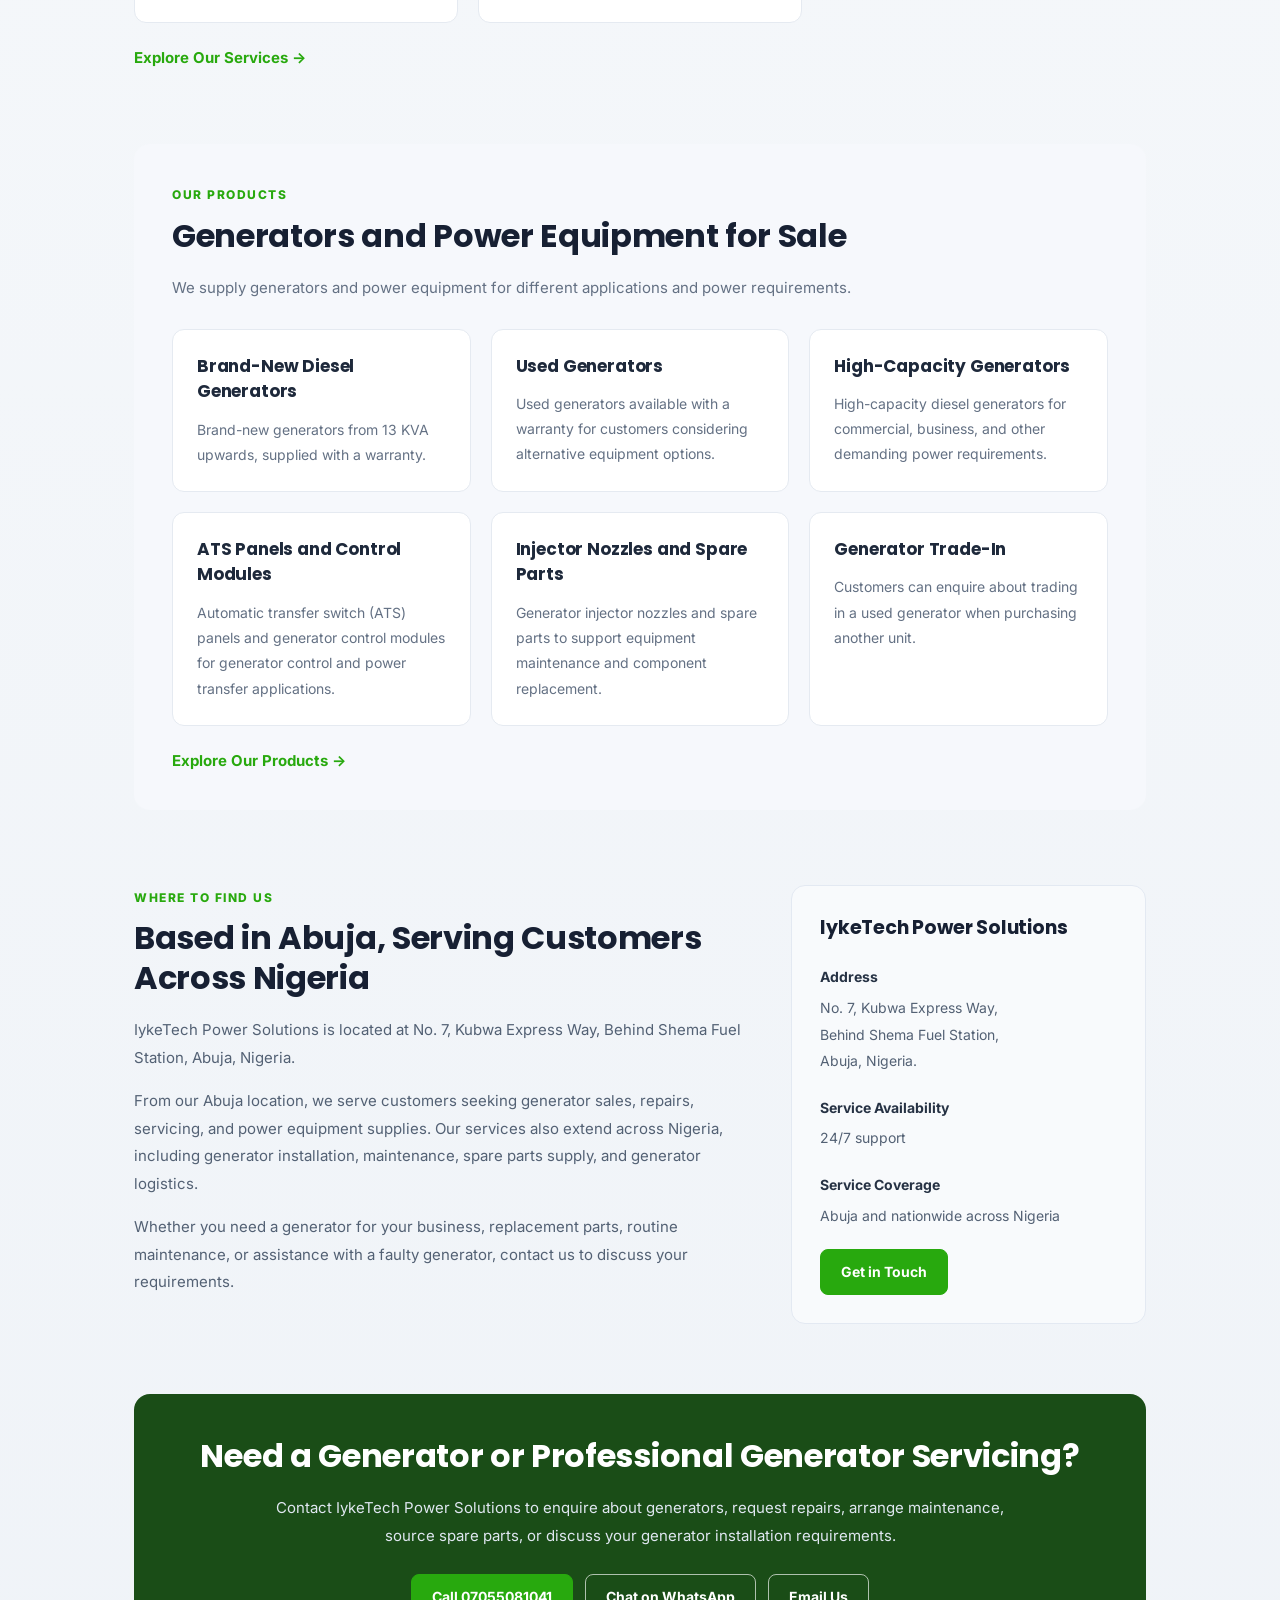
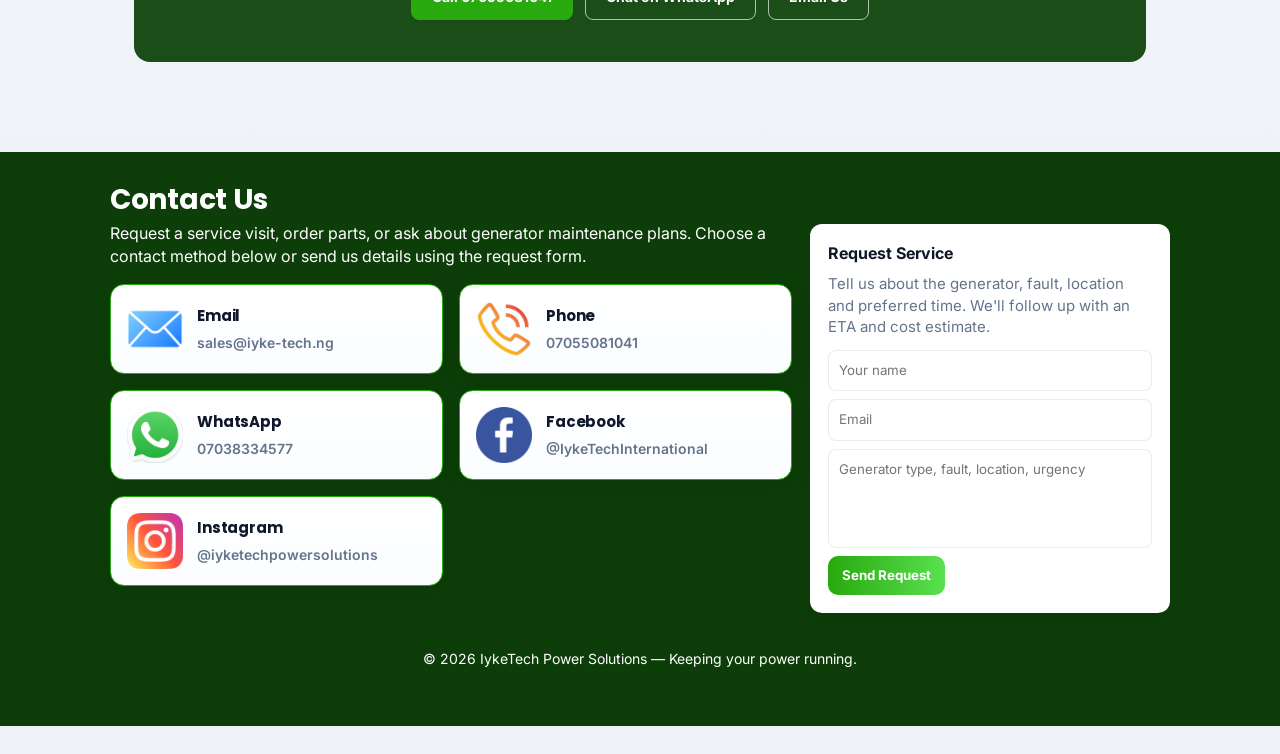
==== commit 5728f61e: "update about page" ====
--- a/about/index.html
+++ b/about/index.html
@@ -61,9 +61,8 @@
     </header>
 
     <main>
-        <section id="services" aria-labelledby="services-title" data-aos="fade-up" data-aos-duration="1000"
+        <!-- <section id="services" aria-labelledby="services-title" data-aos="fade-up" data-aos-duration="1000"
             data-aos-delay="200">
-            <!-- <h2 id="services-title">About Us</h2> -->
 
             <div class="service-list" role="list">
                 <article class="service-item" role="listitem" aria-labelledby="svc1-title">
@@ -87,15 +86,303 @@
                             reliability, and lasting results. With a 24/7 service schedule and a commitment to customer
                             satisfaction, IykeTech Power Solutions is the trusted choice for anyone who needs expert
                             power support, quality components, and responsive service they can count on.
-                        </p>
-
-                        <!-- <div class="svc-foot">
-                            <a class="svc-cta" href="#contact">Request repair</a>
-                            <div class="svc-meta">24/7 support</div>
-                        </div> -->
+                            
+                        </p>
+
                     </div>
                 </article>
             </div>
+        </section> -->
+
+        <section class="about-page" id="about" aria-labelledby="about-title"
+            data-aos="fade-up" data-aos-duration="1000">
+
+            <!-- Business Introduction -->
+            <div class="about-hero">
+                <div class="about-banner">
+                    <img src="/images/iyke-tech-banner.jpg"
+                        alt="IykeTech Power Solutions generator sales and servicing"
+                        decoding="async">
+                </div>
+
+                <div class="about-intro">
+                    <span class="about-eyebrow">ABOUT OUR BUSINESS</span>
+
+                    <h1 id="about-title">IykeTech Power Solutions</h1>
+
+                    <p class="about-lead">
+                        Your partner for generator sales, repairs, maintenance,
+                        and power equipment solutions in Abuja and across Nigeria.
+                    </p>
+
+                    <p>
+                        IykeTech Power Solutions is a power equipment sales and
+                        servicing company based in Abuja, Nigeria. We help homes,
+                        businesses, and organizations maintain reliable power
+                        through generator sales, repairs, servicing, installation,
+                        and spare parts supply.
+                    </p>
+
+                    <p>
+                        We specialize in diesel generators, automatic transfer
+                        switch (ATS) panels, generator control modules, and
+                        injector nozzles. From diagnosing generator faults and
+                        carrying out repairs to supplying replacement components
+                        and performing routine maintenance, we provide practical
+                        solutions to help customers keep their equipment operating
+                        efficiently.
+                    </p>
+
+                    <p>
+                        With 24/7 support and services available across Nigeria,
+                        we serve customers looking for generator technicians,
+                        power equipment, replacement parts, and responsive
+                        technical assistance.
+                    </p>
+
+                    <a href="#contact" class="about-button">
+                        Contact Us
+                    </a>
+                </div>
+            </div>
+
+            <!-- Services -->
+            <div class="about-section">
+                <div class="about-section-heading">
+                    <span class="about-eyebrow">WHAT WE DO</span>
+                    <h2>Our Generator Services</h2>
+                    <p>
+                        We provide generator services to support installation,
+                        maintenance, repairs, and everyday power equipment needs.
+                    </p>
+                </div>
+
+                <div class="about-grid">
+
+                    <article class="about-card">
+                        <h3>Generator Repairs</h3>
+                        <p>
+                            Generator fault diagnosis, troubleshooting, repairs,
+                            and component replacement to help restore reliable
+                            operation.
+                        </p>
+                    </article>
+
+                    <article class="about-card">
+                        <h3>Servicing and Maintenance</h3>
+                        <p>
+                            Routine generator servicing, preventive maintenance,
+                            and complete engine overhauling to help keep equipment
+                            in good working condition.
+                        </p>
+                    </article>
+
+                    <article class="about-card">
+                        <h3>Generator Installation</h3>
+                        <p>
+                            Nationwide installation of diesel generators,
+                            including soundproof and open-type generator setups.
+                        </p>
+                    </article>
+
+                    <article class="about-card">
+                        <h3>Diesel Tank Construction</h3>
+                        <p>
+                            Construction of diesel storage tanks in various
+                            capacities and connection of diesel supply lines.
+                        </p>
+                    </article>
+
+                    <article class="about-card">
+                        <h3>Generator Rentals</h3>
+                        <p>
+                            Generator hiring for customers who need temporary
+                            power equipment for projects and other requirements.
+                        </p>
+                    </article>
+
+                    <article class="about-card">
+                        <h3>Spare Parts Supply</h3>
+                        <p>
+                            Supply of generator spare parts, ATS panels, control
+                            modules, injector nozzles, and other power equipment
+                            components.
+                        </p>
+                    </article>
+
+                    <article class="about-card">
+                        <h3>Generator Delivery and Logistics</h3>
+                        <p>
+                            Generator transportation and delivery to help customers
+                            receive their equipment at the required destination.
+                        </p>
+                    </article>
+
+                    <article class="about-card">
+                        <h3>24/7 Technical Support</h3>
+                        <p>
+                            Support for generator faults, maintenance enquiries,
+                            and other power equipment service needs.
+                        </p>
+                    </article>
+
+                </div>
+
+                <a href="/services/" class="about-text-link">
+                    Explore Our Services &rarr;
+                </a>
+            </div>
+
+            <!-- Products -->
+            <div class="about-section about-products">
+                <div class="about-section-heading">
+                    <span class="about-eyebrow">OUR PRODUCTS</span>
+                    <h2>Generators and Power Equipment for Sale</h2>
+                    <p>
+                        We supply generators and power equipment for different
+                        applications and power requirements.
+                    </p>
+                </div>
+
+                <div class="about-grid">
+
+                    <article class="about-card">
+                        <h3>Brand-New Diesel Generators</h3>
+                        <p>
+                            Brand-new generators from 13 KVA upwards, supplied
+                            with a warranty.
+                        </p>
+                    </article>
+
+                    <article class="about-card">
+                        <h3>Used Generators</h3>
+                        <p>
+                            Used generators available with a warranty for
+                            customers considering alternative equipment options.
+                        </p>
+                    </article>
+
+                    <article class="about-card">
+                        <h3>High-Capacity Generators</h3>
+                        <p>
+                            High-capacity diesel generators for commercial,
+                            business, and other demanding power requirements.
+                        </p>
+                    </article>
+
+                    <article class="about-card">
+                        <h3>ATS Panels and Control Modules</h3>
+                        <p>
+                            Automatic transfer switch (ATS) panels and generator
+                            control modules for generator control and power
+                            transfer applications.
+                        </p>
+                    </article>
+
+                    <article class="about-card">
+                        <h3>Injector Nozzles and Spare Parts</h3>
+                        <p>
+                            Generator injector nozzles and spare parts to support
+                            equipment maintenance and component replacement.
+                        </p>
+                    </article>
+
+                    <article class="about-card">
+                        <h3>Generator Trade-In</h3>
+                        <p>
+                            Customers can enquire about trading in a used
+                            generator when purchasing another unit.
+                        </p>
+                    </article>
+
+                </div>
+
+                <a href="/products/" class="about-text-link">
+                    Explore Our Products &rarr;
+                </a>
+            </div>
+
+            <!-- Location and Service Coverage -->
+            <div class="about-location">
+                <div>
+                    <span class="about-eyebrow">WHERE TO FIND US</span>
+                    <h2>Based in Abuja, Serving Customers Across Nigeria</h2>
+
+                    <p>
+                        IykeTech Power Solutions is located at No. 7, Kubwa
+                        Express Way, Behind Shema Fuel Station, Abuja, Nigeria.
+                    </p>
+
+                    <p>
+                        From our Abuja location, we serve customers seeking
+                        generator sales, repairs, servicing, and power equipment
+                        supplies. Our services also extend across Nigeria,
+                        including generator installation, maintenance, spare
+                        parts supply, and generator logistics.
+                    </p>
+
+                    <p>
+                        Whether you need a generator for your business, replacement
+                        parts, routine maintenance, or assistance with a faulty
+                        generator, contact us to discuss your requirements.
+                    </p>
+                </div>
+
+                <div class="about-location-card">
+                    <h3>IykeTech Power Solutions</h3>
+
+                    <p>
+                        <strong>Address</strong><br>
+                        No. 7, Kubwa Express Way,<br>
+                        Behind Shema Fuel Station,<br>
+                        Abuja, Nigeria.
+                    </p>
+
+                    <p>
+                        <strong>Service Availability</strong><br>
+                        24/7 support
+                    </p>
+
+                    <p>
+                        <strong>Service Coverage</strong><br>
+                        Abuja and nationwide across Nigeria
+                    </p>
+
+                    <a href="#contact" class="about-button">
+                        Get in Touch
+                    </a>
+                </div>
+            </div>
+
+            <!-- Contact Call to Action -->
+            <div class="about-cta">
+                <h2>Need a Generator or Professional Generator Servicing?</h2>
+
+                <p>
+                    Contact IykeTech Power Solutions to enquire about generators,
+                    request repairs, arrange maintenance, source spare parts,
+                    or discuss your generator installation requirements.
+                </p>
+
+                <div class="about-cta-actions">
+                    <a href="tel:07055081041" class="about-button">
+                        Call 07055081041
+                    </a>
+
+                    <a href="https://wa.me/2347038334577"
+                        class="about-button about-button-secondary"
+                        target="_blank"
+                        rel="noopener noreferrer">
+                        Chat on WhatsApp
+                    </a>
+
+                    <a href="mailto:sales@iyke-tech.ng"
+                        class="about-button about-button-secondary">
+                        Email Us
+                    </a>
+                </div>
+            </div>
+
         </section>
 
         <div class="bottom">
--- a/index.css
+++ b/index.css
@@ -1,3 +1,7 @@
+@import url('https://fonts.googleapis.com/css2?family=Poppins:ital,wght@0,100;0,200;0,300;0,400;0,500;0,600;0,700;0,800;0,900;1,100;1,200;1,300;1,400;1,500;1,600;1,700;1,800;1,900&display=swap');
+
+@import url('https://fonts.googleapis.com/css2?family=Inter:ital,opsz,wght@0,14..32,100..900;1,14..32,100..900&display=swap');
+
 :root {
     --font-heading: "Poppins", Inter, system-ui, -apple-system, "Segoe UI", Roboto, "Helvetica Neue", Arial, sans-serif;
     --font-body: "Inter", system-ui, -apple-system, "Segoe UI", Roboto, "Helvetica Neue", Arial, sans-serif;
@@ -1302,3 +1306,372 @@
 .pm-get-wrap {
     margin-top: 12px;
 }
+
+
+/* ========================================
+   ABOUT PAGE
+======================================== */
+
+.about-page {
+    max-width: 1200px;
+    margin: 0 auto;
+    padding: 40px 24px 60px;
+    color: #263244;
+}
+
+.about-page *,
+.about-page *::before,
+.about-page *::after {
+    box-sizing: border-box;
+}
+
+/* Introduction */
+
+.about-hero {
+    display: grid;
+    grid-template-columns: minmax(0, 0.9fr) minmax(0, 1.1fr);
+    gap: 40px;
+    align-items: center;
+    margin-bottom: 75px;
+}
+
+.about-banner {
+    width: 100%;
+    min-height: 300px;
+    overflow: hidden;
+    border-radius: 18px;
+    background: #eef2f6;
+}
+
+.about-banner img {
+    display: block;
+    width: 100%;
+    height: 100%;
+    min-height: 300px;
+    object-fit: cover;
+}
+
+.about-intro {
+    min-width: 0;
+}
+
+.about-eyebrow {
+    display: inline-block;
+    margin-bottom: 12px;
+    /* color: #2563eb; */
+    color: var(--accent);
+    font-size: 12px;
+    font-weight: 800;
+    letter-spacing: 1.5px;
+    text-transform: uppercase;
+}
+
+.about-intro h1,
+.about-section-heading h2,
+.about-location h2,
+.about-cta h2 {
+    margin: 0 0 18px;
+    color: #172033;
+    line-height: 1.25;
+}
+
+.about-intro h1 {
+    font-size: clamp(28px, 4vw, 42px);
+}
+
+.about-intro p,
+.about-location p,
+.about-cta p {
+    font-size: 15px;
+    line-height: 1.85;
+}
+
+.about-intro p {
+    margin: 0 0 16px;
+    color: #536174;
+}
+
+.about-intro .about-lead {
+    color: #34445b;
+    font-size: 18px;
+    font-weight: 600;
+    line-height: 1.65;
+}
+
+/* Buttons */
+
+.about-button {
+    display: inline-flex;
+    justify-content: center;
+    align-items: center;
+    gap: 8px;
+    min-height: 46px;
+    padding: 12px 20px;
+    /* border: 1px solid #2563eb; */
+    border: 1px solid var(--accent);
+    border-radius: 8px;
+    /* background: #2563eb; */
+    background: var(--accent);
+    color: #fff;
+    font-size: 14px;
+    font-weight: 700;
+    line-height: 1.4;
+    text-align: center;
+    text-decoration: none;
+    transition: background 0.2s ease, border-color 0.2s ease;
+}
+
+.about-button:hover {
+    background: #0d3d09;
+    border-color: #0d3d09;
+    color: #fff;
+}
+
+.about-button-secondary {
+    background: transparent;
+    color: #fff;
+    border-color: rgba(255, 255, 255, 0.65);
+}
+
+.about-button-secondary:hover {
+    background: rgba(255, 255, 255, 0.12);
+    border-color: #fff;
+    color: #fff;
+}
+
+/* Service and product sections */
+
+.about-section {
+    margin-bottom: 75px;
+}
+
+.about-section-heading {
+    max-width: 720px;
+    margin-bottom: 28px;
+}
+
+.about-section-heading h2,
+.about-location h2,
+.about-cta h2 {
+    font-size: clamp(24px, 3vw, 32px);
+}
+
+.about-section-heading > p {
+    margin: 0;
+    color: #647184;
+    font-size: 15px;
+    line-height: 1.8;
+}
+
+.about-grid {
+    display: grid;
+    grid-template-columns: repeat(3, minmax(0, 1fr));
+    gap: 20px;
+}
+
+.about-card {
+    min-width: 0;
+    padding: 24px;
+    border: 1px solid #e5eaf1;
+    border-radius: 12px;
+    background: #fff;
+    transition: transform 0.2s ease, box-shadow 0.2s ease;
+}
+
+.about-card:hover {
+    transform: translateY(-3px);
+    box-shadow: 0 8px 24px rgba(20, 35, 60, 0.07);
+}
+
+.about-card h3 {
+    margin: 0 0 12px;
+    color: #1e293b;
+    font-size: 17px;
+    line-height: 1.5;
+}
+
+.about-card p {
+    margin: 0;
+    color: #647184;
+    font-size: 14px;
+    line-height: 1.8;
+}
+
+.about-text-link {
+    display: inline-block;
+    margin-top: 24px;
+    /* color: #2563eb; */
+    color: var(--accent);
+    font-size: 15px;
+    font-weight: 700;
+    text-decoration: none;
+}
+
+.about-text-link:hover {
+    text-decoration: underline;
+}
+
+/* Products section */
+
+.about-products {
+    padding: 38px;
+    border-radius: 16px;
+    background: #f6f8fc;
+}
+
+/* Location */
+
+.about-location {
+    display: grid;
+    grid-template-columns: minmax(0, 1.4fr) minmax(260px, 0.8fr);
+    gap: 36px;
+    align-items: start;
+    margin-bottom: 70px;
+}
+
+.about-location p {
+    color: #536174;
+}
+
+.about-location-card {
+    padding: 28px;
+    border: 1px solid #e3e9f2;
+    border-radius: 14px;
+    background: #f8fafc;
+}
+
+.about-location-card h3 {
+    margin: 0 0 22px;
+    color: #172033;
+    font-size: 19px;
+    line-height: 1.5;
+}
+
+.about-location-card p {
+    margin: 0 0 20px;
+    font-size: 14px;
+    line-height: 1.9;
+    overflow-wrap: anywhere;
+}
+
+.about-location-card strong {
+    display: inline-block;
+    margin-bottom: 4px;
+    color: #263244;
+}
+
+/* Contact call to action */
+
+.about-cta {
+    padding: 42px 32px;
+    border-radius: 16px;
+    background: #1a4d17;
+    color: #fff;
+    text-align: center;
+}
+
+.about-cta h2 {
+    color: #fff;
+}
+
+.about-cta p {
+    max-width: 760px;
+    margin: 0 auto 24px;
+    color: #e0e7f1;
+}
+
+.about-cta-actions {
+    display: flex;
+    flex-wrap: wrap;
+    justify-content: center;
+    gap: 12px;
+}
+
+/* Tablet */
+
+@media (max-width: 900px) {
+    .about-hero {
+        grid-template-columns: 1fr;
+        gap: 28px;
+    }
+
+    .about-banner,
+    .about-banner img {
+        min-height: 260px;
+        max-height: 420px;
+    }
+
+    .about-grid {
+        grid-template-columns: repeat(2, minmax(0, 1fr));
+    }
+
+    .about-location {
+        grid-template-columns: 1fr;
+        gap: 24px;
+    }
+}
+
+/* Mobile */
+
+@media (max-width: 600px) {
+    .about-page {
+        padding: 28px 16px 40px;
+    }
+
+    .about-hero {
+        margin-bottom: 50px;
+    }
+
+    .about-banner,
+    .about-banner img {
+        min-height: 210px;
+    }
+
+    .about-intro h1 {
+        font-size: 29px;
+    }
+
+    .about-intro .about-lead {
+        font-size: 16px;
+    }
+
+    .about-section {
+        margin-bottom: 50px;
+    }
+
+    .about-section-heading h2,
+    .about-location h2,
+    .about-cta h2 {
+        font-size: 25px;
+    }
+
+    .about-grid {
+        grid-template-columns: 1fr;
+        gap: 14px;
+    }
+
+    .about-card {
+        padding: 20px;
+    }
+
+    .about-products {
+        padding: 24px 16px;
+    }
+
+    .about-location-card {
+        padding: 22px;
+    }
+
+    .about-cta {
+        padding: 32px 20px;
+    }
+
+    .about-cta-actions {
+        flex-direction: column;
+        align-items: stretch;
+    }
+
+    .about-cta-actions .about-button {
+        width: 100%;
+    }
+}
